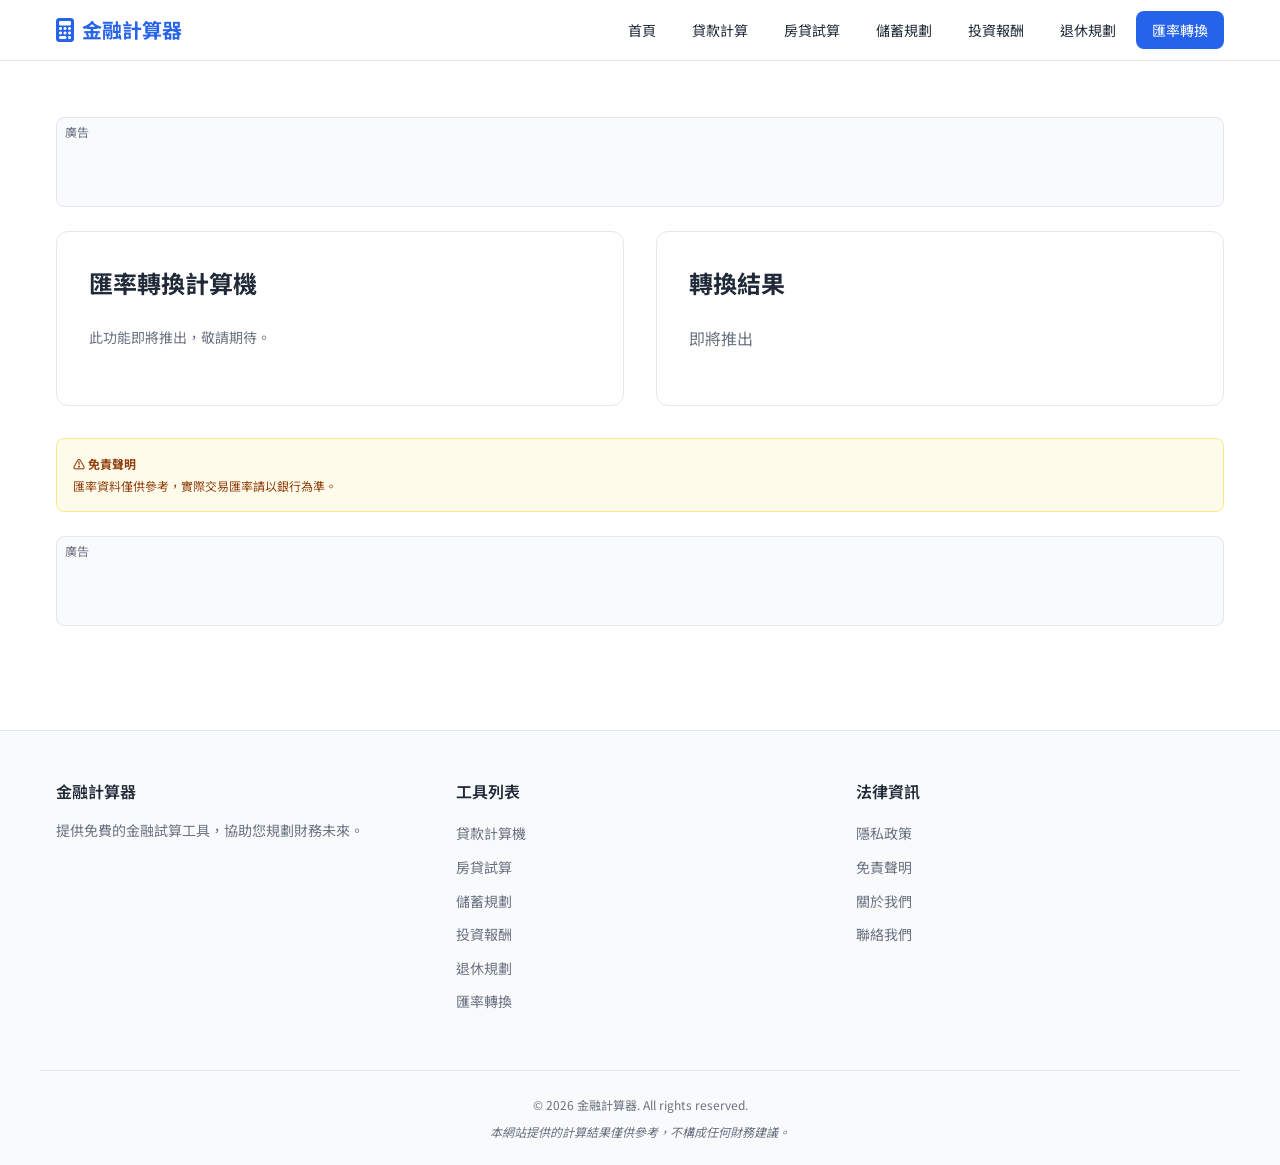
==== calculators/currency.html @ 8d9571e4 "初始化專案：一站式金融計算器網站 建立完整專案結構與文件： - AGENTS.md: AI 協作規則與 Vibe coding 約束 - docs/: 技術架構、開發工作流、技術棧、廣告收益文件 - " ====
<!DOCTYPE html>
<html lang="zh-TW">
<head>
  <meta charset="UTF-8">
  <meta name="viewport" content="width=device-width, initial-scale=1.0">
  <meta name="description" content="匯率轉換計算機 — 即時匯率換算，支援多種國際貨幣。免費線上匯率轉換工具。">
  <meta property="og:title" content="匯率轉換計算機 — 金融計算器">
  <meta property="og:description" content="即時匯率換算，支援多種國際貨幣。">
  <title>匯率轉換 — 金融計算器</title>
  <link rel="preconnect" href="https://fonts.googleapis.com">
  <link rel="preconnect" href="https://fonts.gstatic.com" crossorigin>
  <link href="https://fonts.googleapis.com/css2?family=Noto+Sans+TC:wght@400;500;700&display=swap" rel="stylesheet">
  <link rel="stylesheet" href="https://cdnjs.cloudflare.com/ajax/libs/font-awesome/6.5.1/css/all.min.css">
  <link rel="stylesheet" href="/assets/css/style.css">
  <link rel="icon" href="/assets/images/favicon.ico" type="image/x-icon">
</head>
<body>
  <header class="header">
    <nav class="nav">
      <div class="nav__brand"><a href="/" class="nav__logo"><i class="fas fa-calculator"></i><span>金融計算器</span></a></div>
      <button class="nav__toggle" aria-label="選單"><i class="fas fa-bars"></i></button>
      <ul class="nav__menu">
        <li class="nav__item"><a href="/" class="nav__link">首頁</a></li>
        <li class="nav__item"><a href="/calculators/loan.html" class="nav__link">貸款計算</a></li>
        <li class="nav__item"><a href="/calculators/mortgage.html" class="nav__link">房貸試算</a></li>
        <li class="nav__item"><a href="/calculators/savings.html" class="nav__link">儲蓄規劃</a></li>
        <li class="nav__item"><a href="/calculators/investment.html" class="nav__link">投資報酬</a></li>
        <li class="nav__item"><a href="/calculators/retirement.html" class="nav__link">退休規劃</a></li>
        <li class="nav__item"><a href="/calculators/currency.html" class="nav__link nav__link--active">匯率轉換</a></li>
      </ul>
    </nav>
  </header>
  <main class="main">
    <div class="ad-container ad-top"><!-- AdSense --></div>
    <section class="calculator-page">
      <div class="calculator-form">
        <h1 class="calculator-form__title">匯率轉換計算機</h1>
        <p style="color:var(--color-text-light);margin-bottom:var(--spacing-lg);font-size:var(--font-size-sm);">此功能即將推出，敬請期待。</p>
      </div>
      <div class="calculator-result">
        <h2 class="calculator-result__title">轉換結果</h2>
        <p style="color:var(--color-text-light);">即將推出</p>
      </div>
    </section>
    <div class="disclaimer"><strong>⚠️ 免責聲明</strong> 匯率資料僅供參考，實際交易匯率請以銀行為準。</div>
    <div class="ad-container ad-bottom"><!-- AdSense --></div>
  </main>
  <footer class="footer">
    <div class="footer__content">
      <div class="footer__section">
        <h3 class="footer__heading">金融計算器</h3>
        <p class="footer__text">提供免費的金融試算工具，協助您規劃財務未來。</p>
      </div>
      <div class="footer__section">
        <h3 class="footer__heading">工具列表</h3>
        <ul class="footer__links">
          <li><a href="/calculators/loan.html">貸款計算機</a></li>
          <li><a href="/calculators/mortgage.html">房貸試算</a></li>
          <li><a href="/calculators/savings.html">儲蓄規劃</a></li>
          <li><a href="/calculators/investment.html">投資報酬</a></li>
          <li><a href="/calculators/retirement.html">退休規劃</a></li>
          <li><a href="/calculators/currency.html">匯率轉換</a></li>
        </ul>
      </div>
      <div class="footer__section">
        <h3 class="footer__heading">法律資訊</h3>
        <ul class="footer__links">
          <li><a href="/privacy.html">隱私政策</a></li>
          <li><a href="/disclaimer.html">免責聲明</a></li>
          <li><a href="/about.html">關於我們</a></li>
          <li><a href="/contact.html">聯絡我們</a></li>
        </ul>
      </div>
    </div>
    <div class="footer__bottom">
      <p>&copy; 2025 金融計算器. All rights reserved.</p>
      <p class="footer__disclaimer">本網站提供的計算結果僅供參考，不構成任何財務建議。</p>
    </div>
  </footer>
  <script src="/assets/js/utils.js"></script>
  <script src="/assets/js/main.js"></script>
</body>
</html>
---- assets/css/style.css ----
:root {
  /* Color */
  --color-primary: #2563eb;
  --color-primary-dark: #1d4ed8;
  --color-primary-light: #dbeafe;
  --color-secondary: #059669;
  --color-text: #1f2937;
  --color-text-light: #6b7280;
  --color-bg: #ffffff;
  --color-bg-alt: #f8fafc;
  --color-border: #e5e7eb;
  --color-error: #dc2626;
  --color-success: #16a34a;

  /* Typography */
  --font-family: 'Noto Sans TC', -apple-system, BlinkMacSystemFont, 'Segoe UI', sans-serif;
  --font-size-xs: 0.75rem;
  --font-size-sm: 0.875rem;
  --font-size-base: 1rem;
  --font-size-lg: 1.125rem;
  --font-size-xl: 1.25rem;
  --font-size-2xl: 1.5rem;
  --font-size-3xl: 2rem;

  /* Spacing */
  --spacing-xs: 0.25rem;
  --spacing-sm: 0.5rem;
  --spacing-md: 1rem;
  --spacing-lg: 1.5rem;
  --spacing-xl: 2rem;
  --spacing-2xl: 3rem;

  /* Layout */
  --max-width: 1200px;
  --border-radius: 8px;
  --border-radius-lg: 12px;

  /* Shadow */
  --shadow-sm: 0 1px 2px rgba(0, 0, 0, 0.05);
  --shadow-md: 0 4px 6px rgba(0, 0, 0, 0.1);
  --shadow-lg: 0 10px 15px rgba(0, 0, 0, 0.1);
}

/* Reset */
*, *::before, *::after {
  box-sizing: border-box;
  margin: 0;
  padding: 0;
}

html {
  font-size: 16px;
  scroll-behavior: smooth;
}

body {
  font-family: var(--font-family);
  color: var(--color-text);
  background-color: var(--color-bg);
  line-height: 1.6;
  min-height: 100vh;
  display: flex;
  flex-direction: column;
}

a {
  color: var(--color-primary);
  text-decoration: none;
}

a:hover {
  text-decoration: underline;
}

img {
  max-width: 100%;
  height: auto;
}

/* Header & Navigation */
.header {
  background-color: var(--color-bg);
  border-bottom: 1px solid var(--color-border);
  position: sticky;
  top: 0;
  z-index: 100;
}

.nav {
  max-width: var(--max-width);
  margin: 0 auto;
  padding: 0 var(--spacing-md);
  display: flex;
  align-items: center;
  height: 60px;
  position: relative;
}

.nav__brand {
  flex-shrink: 0;
}

.nav__logo {
  display: flex;
  align-items: center;
  gap: var(--spacing-sm);
  font-size: var(--font-size-xl);
  font-weight: 700;
  color: var(--color-primary);
  text-decoration: none;
}

.nav__logo i {
  font-size: 1.5rem;
}

.nav__toggle {
  display: none;
  background: none;
  border: none;
  font-size: 1.5rem;
  color: var(--color-text);
  cursor: pointer;
  margin-left: auto;
}

.nav__menu {
  display: flex;
  list-style: none;
  margin-left: auto;
  gap: var(--spacing-xs);
}

.nav__link {
  display: block;
  padding: var(--spacing-sm) var(--spacing-md);
  color: var(--color-text);
  font-size: var(--font-size-sm);
  border-radius: var(--border-radius);
  transition: background-color 0.2s, color 0.2s;
  text-decoration: none;
}

.nav__link:hover {
  background-color: var(--color-primary-light);
  color: var(--color-primary);
  text-decoration: none;
}

.nav__link--active {
  background-color: var(--color-primary);
  color: white;
}

.nav__link--active:hover {
  background-color: var(--color-primary-dark);
  color: white;
}

/* Main Content */
.main {
  flex: 1;
  max-width: var(--max-width);
  margin: 0 auto;
  padding: var(--spacing-xl) var(--spacing-md);
  width: 100%;
}

/* Hero Section */
.hero {
  text-align: center;
  padding: var(--spacing-2xl) 0;
}

.hero__title {
  font-size: var(--font-size-3xl);
  font-weight: 700;
  color: var(--color-text);
  margin-bottom: var(--spacing-md);
}

.hero__subtitle {
  font-size: var(--font-size-lg);
  color: var(--color-text-light);
  max-width: 600px;
  margin: 0 auto;
}

/* Calculator Grid */
.calculator-grid {
  display: grid;
  grid-template-columns: repeat(auto-fill, minmax(300px, 1fr));
  gap: var(--spacing-lg);
  padding: var(--spacing-xl) 0;
}

.calculator-card {
  display: block;
  padding: var(--spacing-xl);
  background-color: var(--color-bg);
  border: 1px solid var(--color-border);
  border-radius: var(--border-radius-lg);
  box-shadow: var(--shadow-sm);
  transition: transform 0.2s, box-shadow 0.2s;
  text-decoration: none;
  color: var(--color-text);
}

.calculator-card:hover {
  transform: translateY(-4px);
  box-shadow: var(--shadow-lg);
  text-decoration: none;
}

.calculator-card__icon {
  width: 56px;
  height: 56px;
  background-color: var(--color-primary-light);
  border-radius: var(--border-radius);
  display: flex;
  align-items: center;
  justify-content: center;
  margin-bottom: var(--spacing-md);
}

.calculator-card__icon i {
  font-size: 1.5rem;
  color: var(--color-primary);
}

.calculator-card__title {
  font-size: var(--font-size-xl);
  font-weight: 600;
  margin-bottom: var(--spacing-sm);
}

.calculator-card__desc {
  font-size: var(--font-size-sm);
  color: var(--color-text-light);
  line-height: 1.5;
}

/* Calculator Page - Calculator Layout */
.calculator-page {
  display: grid;
  grid-template-columns: 1fr 1fr;
  gap: var(--spacing-xl);
}

.calculator-form {
  background-color: var(--color-bg);
  border: 1px solid var(--color-border);
  border-radius: var(--border-radius-lg);
  padding: var(--spacing-xl);
}

.calculator-form__title {
  font-size: var(--font-size-2xl);
  font-weight: 700;
  margin-bottom: var(--spacing-lg);
}

.form-group {
  margin-bottom: var(--spacing-md);
}

.form-group label {
  display: block;
  font-size: var(--font-size-sm);
  font-weight: 500;
  margin-bottom: var(--spacing-xs);
  color: var(--color-text);
}

.form-group input,
.form-group select {
  width: 100%;
  padding: var(--spacing-sm) var(--spacing-md);
  font-size: var(--font-size-base);
  font-family: var(--font-family);
  border: 1px solid var(--color-border);
  border-radius: var(--border-radius);
  transition: border-color 0.2s, box-shadow 0.2s;
  background-color: var(--color-bg);
  color: var(--color-text);
}

.form-group input:focus,
.form-group select:focus {
  outline: none;
  border-color: var(--color-primary);
  box-shadow: 0 0 0 3px rgba(37, 99, 235, 0.1);
}

.form-group .error-message {
  color: var(--color-error);
  font-size: var(--font-size-xs);
  margin-top: var(--spacing-xs);
  display: none;
}

.form-group.has-error input {
  border-color: var(--color-error);
}

.form-group.has-error .error-message {
  display: block;
}

.btn {
  display: inline-flex;
  align-items: center;
  justify-content: center;
  gap: var(--spacing-sm);
  padding: var(--spacing-sm) var(--spacing-xl);
  font-size: var(--font-size-base);
  font-family: var(--font-family);
  font-weight: 500;
  border: none;
  border-radius: var(--border-radius);
  cursor: pointer;
  transition: background-color 0.2s, transform 0.1s;
}

.btn:active {
  transform: scale(0.98);
}

.btn--primary {
  background-color: var(--color-primary);
  color: white;
}

.btn--primary:hover {
  background-color: var(--color-primary-dark);
}

.btn--secondary {
  background-color: var(--color-bg-alt);
  color: var(--color-text);
  border: 1px solid var(--color-border);
}

.btn--secondary:hover {
  background-color: var(--color-border);
}

.btn--block {
  width: 100%;
}

.form-actions {
  display: flex;
  gap: var(--spacing-md);
  margin-top: var(--spacing-lg);
}

.calculator-result {
  background-color: var(--color-bg);
  border: 1px solid var(--color-border);
  border-radius: var(--border-radius-lg);
  padding: var(--spacing-xl);
}

.calculator-result__title {
  font-size: var(--font-size-2xl);
  font-weight: 700;
  margin-bottom: var(--spacing-lg);
}

.result-grid {
  display: grid;
  grid-template-columns: 1fr 1fr;
  gap: var(--spacing-md);
}

.result-item {
  padding: var(--spacing-md);
  background-color: var(--color-bg-alt);
  border-radius: var(--border-radius);
}

.result-item__label {
  font-size: var(--font-size-sm);
  color: var(--color-text-light);
  margin-bottom: var(--spacing-xs);
}

.result-item__value {
  font-size: var(--font-size-xl);
  font-weight: 700;
  color: var(--color-primary);
}

.result-item--full {
  grid-column: 1 / -1;
}

.chart-container {
  margin-top: var(--spacing-xl);
  position: relative;
  height: 300px;
}

.amortization-table {
  margin-top: var(--spacing-xl);
  width: 100%;
  border-collapse: collapse;
  font-size: var(--font-size-sm);
}

.amortization-table th,
.amortization-table td {
  padding: var(--spacing-sm);
  text-align: right;
  border-bottom: 1px solid var(--color-border);
}

.amortization-table th {
  background-color: var(--color-bg-alt);
  font-weight: 600;
  text-align: right;
  position: sticky;
  top: 0;
}

.amortization-table th:first-child,
.amortization-table td:first-child {
  text-align: left;
}

.amortization-wrapper {
  max-height: 400px;
  overflow-y: auto;
  border: 1px solid var(--color-border);
  border-radius: var(--border-radius);
}

.disclaimer {
  margin-top: var(--spacing-xl);
  padding: var(--spacing-md);
  background-color: #fffbeb;
  border: 1px solid #fde68a;
  border-radius: var(--border-radius);
  font-size: var(--font-size-xs);
  color: #92400e;
  line-height: 1.5;
}

.disclaimer strong {
  display: block;
  margin-bottom: var(--spacing-xs);
}

/* Ad Container */
.ad-container {
  margin: var(--spacing-lg) 0;
  padding: var(--spacing-md);
  background-color: var(--color-bg-alt);
  border: 1px solid var(--color-border);
  border-radius: var(--border-radius);
  text-align: center;
  min-height: 90px;
  display: flex;
  align-items: center;
  justify-content: center;
  position: relative;
}

.ad-container::before {
  content: "廣告";
  position: absolute;
  top: var(--spacing-xs);
  left: var(--spacing-sm);
  font-size: var(--font-size-xs);
  color: var(--color-text-light);
}

/* Footer */
.footer {
  background-color: var(--color-bg-alt);
  border-top: 1px solid var(--color-border);
  margin-top: var(--spacing-2xl);
}

.footer__content {
  max-width: var(--max-width);
  margin: 0 auto;
  padding: var(--spacing-2xl) var(--spacing-md);
  display: grid;
  grid-template-columns: repeat(auto-fit, minmax(200px, 1fr));
  gap: var(--spacing-xl);
}

.footer__heading {
  font-size: var(--font-size-base);
  font-weight: 600;
  margin-bottom: var(--spacing-md);
}

.footer__text {
  font-size: var(--font-size-sm);
  color: var(--color-text-light);
  line-height: 1.5;
}

.footer__links {
  list-style: none;
}

.footer__links li {
  margin-bottom: var(--spacing-sm);
}

.footer__links a {
  font-size: var(--font-size-sm);
  color: var(--color-text-light);
}

.footer__links a:hover {
  color: var(--color-primary);
}

.footer__bottom {
  max-width: var(--max-width);
  margin: 0 auto;
  padding: var(--spacing-lg) var(--spacing-md);
  border-top: 1px solid var(--color-border);
  text-align: center;
  font-size: var(--font-size-xs);
  color: var(--color-text-light);
}

.footer__disclaimer {
  margin-top: var(--spacing-sm);
  font-style: italic;
}

/* Responsive */
@media (max-width: 768px) {
  .nav__toggle {
    display: block;
  }

  .nav__menu {
    display: none;
    position: absolute;
    top: 60px;
    left: 0;
    right: 0;
    background-color: var(--color-bg);
    border-bottom: 1px solid var(--color-border);
    flex-direction: column;
    padding: var(--spacing-sm);
    box-shadow: var(--shadow-md);
  }

  .nav__menu.nav__menu--open {
    display: flex;
  }

  .hero__title {
    font-size: var(--font-size-2xl);
  }

  .hero__subtitle {
    font-size: var(--font-size-base);
  }

  .calculator-grid {
    grid-template-columns: 1fr;
  }

  .calculator-page {
    grid-template-columns: 1fr;
  }

  .result-grid {
    grid-template-columns: 1fr;
  }

  .form-actions {
    flex-direction: column;
  }

  .footer__content {
    grid-template-columns: 1fr;
  }
}
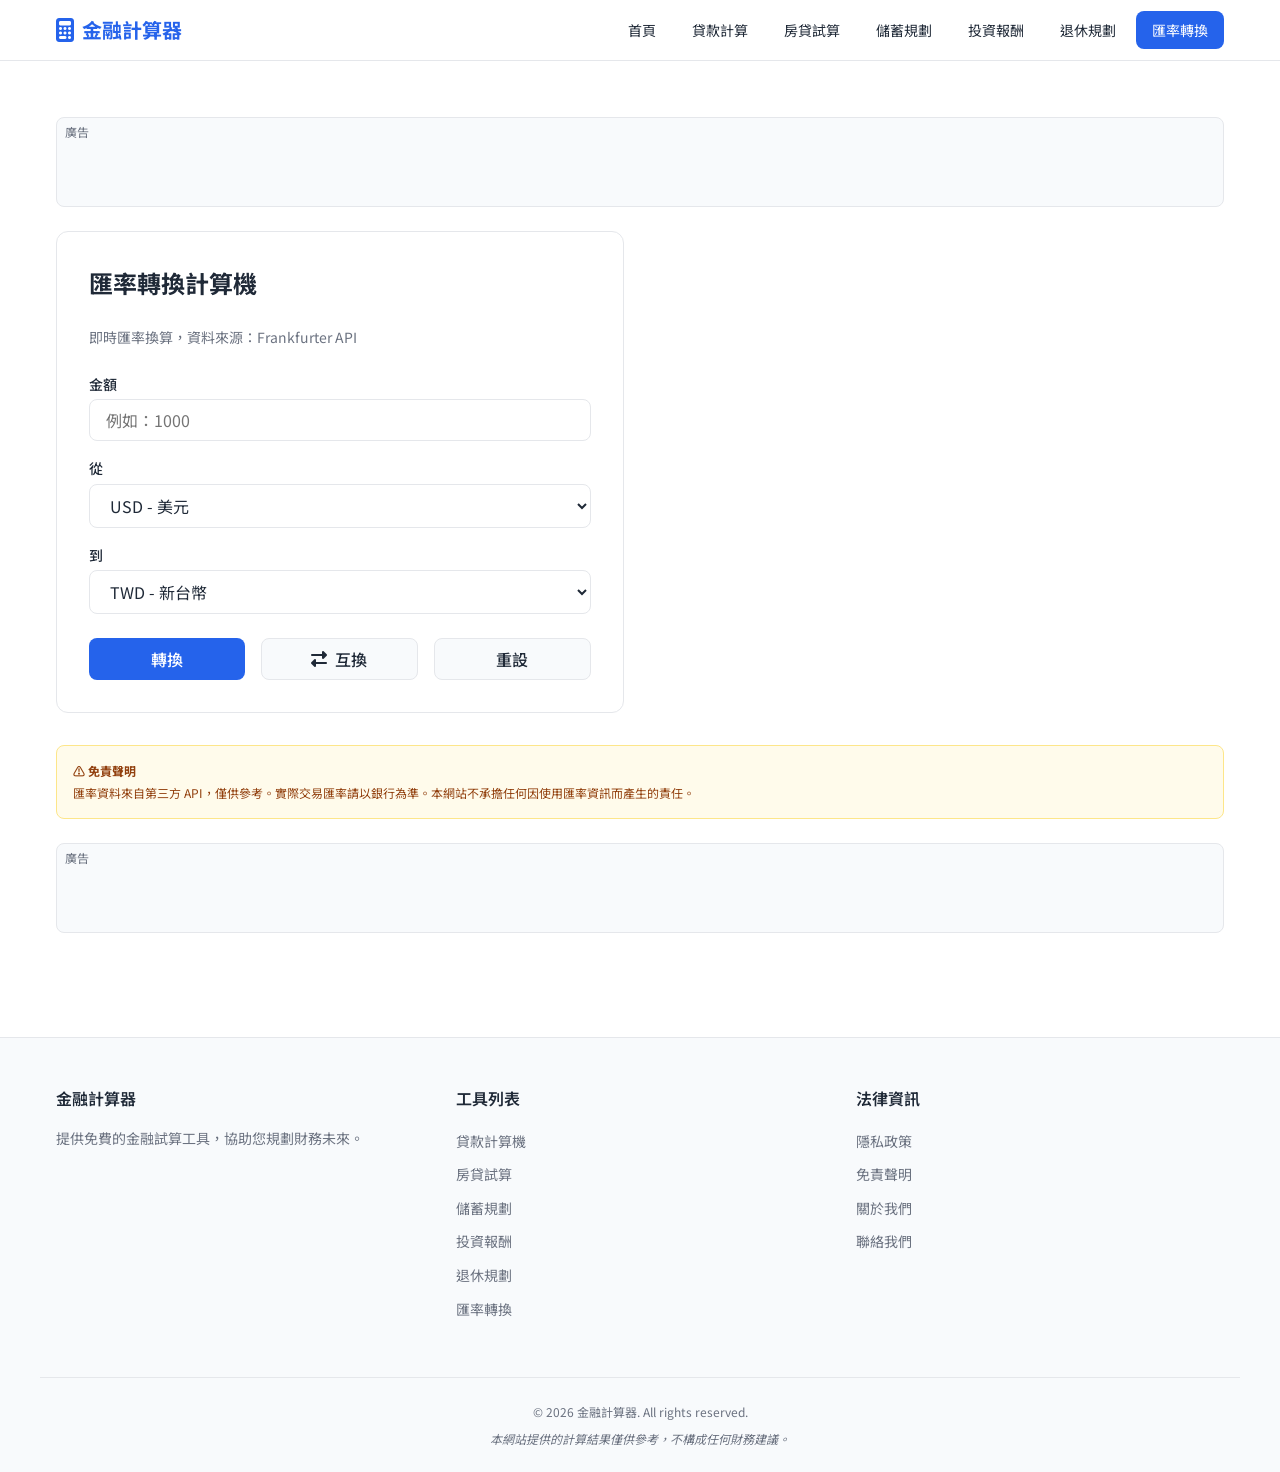
==== commit 6fc628e0: "feat: implement all 5 calculators, add AdSense & schema markup - mortgage: 房貸試算 with amortization ta" ====
--- a/calculators/currency.html
+++ b/calculators/currency.html
@@ -6,19 +6,38 @@
   <meta name="description" content="匯率轉換計算機 — 即時匯率換算，支援多種國際貨幣。免費線上匯率轉換工具。">
   <meta property="og:title" content="匯率轉換計算機 — 金融計算器">
   <meta property="og:description" content="即時匯率換算，支援多種國際貨幣。">
+  <meta property="og:type" content="website">
   <title>匯率轉換 — 金融計算器</title>
   <link rel="preconnect" href="https://fonts.googleapis.com">
   <link rel="preconnect" href="https://fonts.gstatic.com" crossorigin>
+  <script async src="https://pagead2.googlesyndication.com/pagead/js/adsbygoogle.js?client=ca-pub-1464276579658775" crossorigin="anonymous"></script>
   <link href="https://fonts.googleapis.com/css2?family=Noto+Sans+TC:wght@400;500;700&display=swap" rel="stylesheet">
   <link rel="stylesheet" href="https://cdnjs.cloudflare.com/ajax/libs/font-awesome/6.5.1/css/all.min.css">
   <link rel="stylesheet" href="/assets/css/style.css">
   <link rel="icon" href="/assets/images/favicon.ico" type="image/x-icon">
+  <script type="application/ld+json">
+  {
+    "@context": "https://schema.org",
+    "@type": "BreadcrumbList",
+    "itemListElement": [
+      { "@type": "ListItem", "position": 1, "name": "首頁", "item": "https://paliquant.com" },
+      { "@type": "ListItem", "position": 2, "name": "匯率轉換", "item": "https://paliquant.com/calculators/currency.html" }
+    ]
+  }
+  </script>
 </head>
 <body>
   <header class="header">
     <nav class="nav">
-      <div class="nav__brand"><a href="/" class="nav__logo"><i class="fas fa-calculator"></i><span>金融計算器</span></a></div>
-      <button class="nav__toggle" aria-label="選單"><i class="fas fa-bars"></i></button>
+      <div class="nav__brand">
+        <a href="/" class="nav__logo">
+          <i class="fas fa-calculator"></i>
+          <span>金融計算器</span>
+        </a>
+      </div>
+      <button class="nav__toggle" aria-label="選單">
+        <i class="fas fa-bars"></i>
+      </button>
       <ul class="nav__menu">
         <li class="nav__item"><a href="/" class="nav__link">首頁</a></li>
         <li class="nav__item"><a href="/calculators/loan.html" class="nav__link">貸款計算</a></li>
@@ -30,21 +49,110 @@
       </ul>
     </nav>
   </header>
+
   <main class="main">
-    <div class="ad-container ad-top"><!-- AdSense --></div>
+    <div class="ad-container ad-top">
+    </div>
+
     <section class="calculator-page">
       <div class="calculator-form">
         <h1 class="calculator-form__title">匯率轉換計算機</h1>
-        <p style="color:var(--color-text-light);margin-bottom:var(--spacing-lg);font-size:var(--font-size-sm);">此功能即將推出，敬請期待。</p>
+        <p style="font-size:var(--font-size-sm);color:var(--color-text-light);margin-bottom:var(--spacing-lg);">即時匯率換算，資料來源：Frankfurter API</p>
+
+        <div class="form-group">
+          <label for="currency-amount">金額</label>
+          <input type="text" id="currency-amount" inputmode="decimal" placeholder="例如：1000" aria-label="金額">
+          <div class="error-message"></div>
+        </div>
+
+        <div class="form-group">
+          <label for="currency-from">從</label>
+          <select id="currency-from" aria-label="來源貨幣">
+            <option value="TWD">TWD - 新台幣</option>
+            <option value="USD" selected>USD - 美元</option>
+            <option value="EUR">EUR - 歐元</option>
+            <option value="GBP">GBP - 英鎊</option>
+            <option value="JPY">JPY - 日圓</option>
+            <option value="KRW">KRW - 韓元</option>
+            <option value="CNY">CNY - 人民幣</option>
+            <option value="HKD">HKD - 港幣</option>
+            <option value="SGD">SGD - 新加坡幣</option>
+            <option value="AUD">AUD - 澳幣</option>
+            <option value="CAD">CAD - 加拿大幣</option>
+            <option value="CHF">CHF - 瑞士法郎</option>
+            <option value="SEK">SEK - 瑞典克朗</option>
+            <option value="NOK">NOK - 挪威克朗</option>
+            <option value="NZD">NZD - 紐西蘭幣</option>
+            <option value="THB">THB - 泰銖</option>
+            <option value="VND">VND - 越南盾</option>
+            <option value="PHP">PHP - 菲律賓披索</option>
+            <option value="MYR">MYR - 馬來西亞令吉</option>
+            <option value="INR">INR - 印度盧比</option>
+          </select>
+        </div>
+
+        <div class="form-group">
+          <label for="currency-to">到</label>
+          <select id="currency-to" aria-label="目標貨幣">
+            <option value="TWD" selected>TWD - 新台幣</option>
+            <option value="USD">USD - 美元</option>
+            <option value="EUR">EUR - 歐元</option>
+            <option value="GBP">GBP - 英鎊</option>
+            <option value="JPY">JPY - 日圓</option>
+            <option value="KRW">KRW - 韓元</option>
+            <option value="CNY">CNY - 人民幣</option>
+            <option value="HKD">HKD - 港幣</option>
+            <option value="SGD">SGD - 新加坡幣</option>
+            <option value="AUD">AUD - 澳幣</option>
+            <option value="CAD">CAD - 加拿大幣</option>
+            <option value="CHF">CHF - 瑞士法郎</option>
+            <option value="SEK">SEK - 瑞典克朗</option>
+            <option value="NOK">NOK - 挪威克朗</option>
+            <option value="NZD">NZD - 紐西蘭幣</option>
+            <option value="THB">THB - 泰銖</option>
+            <option value="VND">VND - 越南盾</option>
+            <option value="PHP">PHP - 菲律賓披索</option>
+            <option value="MYR">MYR - 馬來西亞令吉</option>
+            <option value="INR">INR - 印度盧比</option>
+          </select>
+        </div>
+
+        <div class="form-actions">
+          <button type="button" class="btn btn--primary btn--block" id="currency-calculate">轉換</button>
+          <button type="button" class="btn btn--secondary btn--block" id="currency-swap"><i class="fas fa-exchange-alt"></i> 互換</button>
+          <button type="button" class="btn btn--secondary btn--block" id="currency-reset">重設</button>
+        </div>
       </div>
-      <div class="calculator-result">
+
+      <div class="calculator-result" id="currency-result" style="display:none;">
         <h2 class="calculator-result__title">轉換結果</h2>
-        <p style="color:var(--color-text-light);">即將推出</p>
+
+        <div class="result-grid">
+          <div class="result-item result-item--full">
+            <div class="result-item__label" id="currency-result-label">轉換結果</div>
+            <div class="result-item__value" id="currency-result-value" style="font-size:var(--font-size-2xl);">—</div>
+          </div>
+          <div class="result-item">
+            <div class="result-item__label">匯率</div>
+            <div class="result-item__value" id="currency-rate">—</div>
+          </div>
+          <div class="result-item">
+            <div class="result-item__label">更新時間</div>
+            <div class="result-item__value" id="currency-date" style="font-size:var(--font-size-base);">—</div>
+          </div>
+        </div>
       </div>
     </section>
-    <div class="disclaimer"><strong>⚠️ 免責聲明</strong> 匯率資料僅供參考，實際交易匯率請以銀行為準。</div>
-    <div class="ad-container ad-bottom"><!-- AdSense --></div>
+
+    <div class="disclaimer">
+      <strong>⚠️ 免責聲明</strong>
+      匯率資料來自第三方 API，僅供參考。實際交易匯率請以銀行為準。本網站不承擔任何因使用匯率資訊而產生的責任。
+    </div>
+
+    <div class="ad-container ad-bottom">
+    </div>
   </main>
+
   <footer class="footer">
     <div class="footer__content">
       <div class="footer__section">
@@ -77,7 +185,9 @@
       <p class="footer__disclaimer">本網站提供的計算結果僅供參考，不構成任何財務建議。</p>
     </div>
   </footer>
+
   <script src="/assets/js/utils.js"></script>
+  <script src="/assets/js/calculators/currency.js"></script>
   <script src="/assets/js/main.js"></script>
 </body>
 </html>
